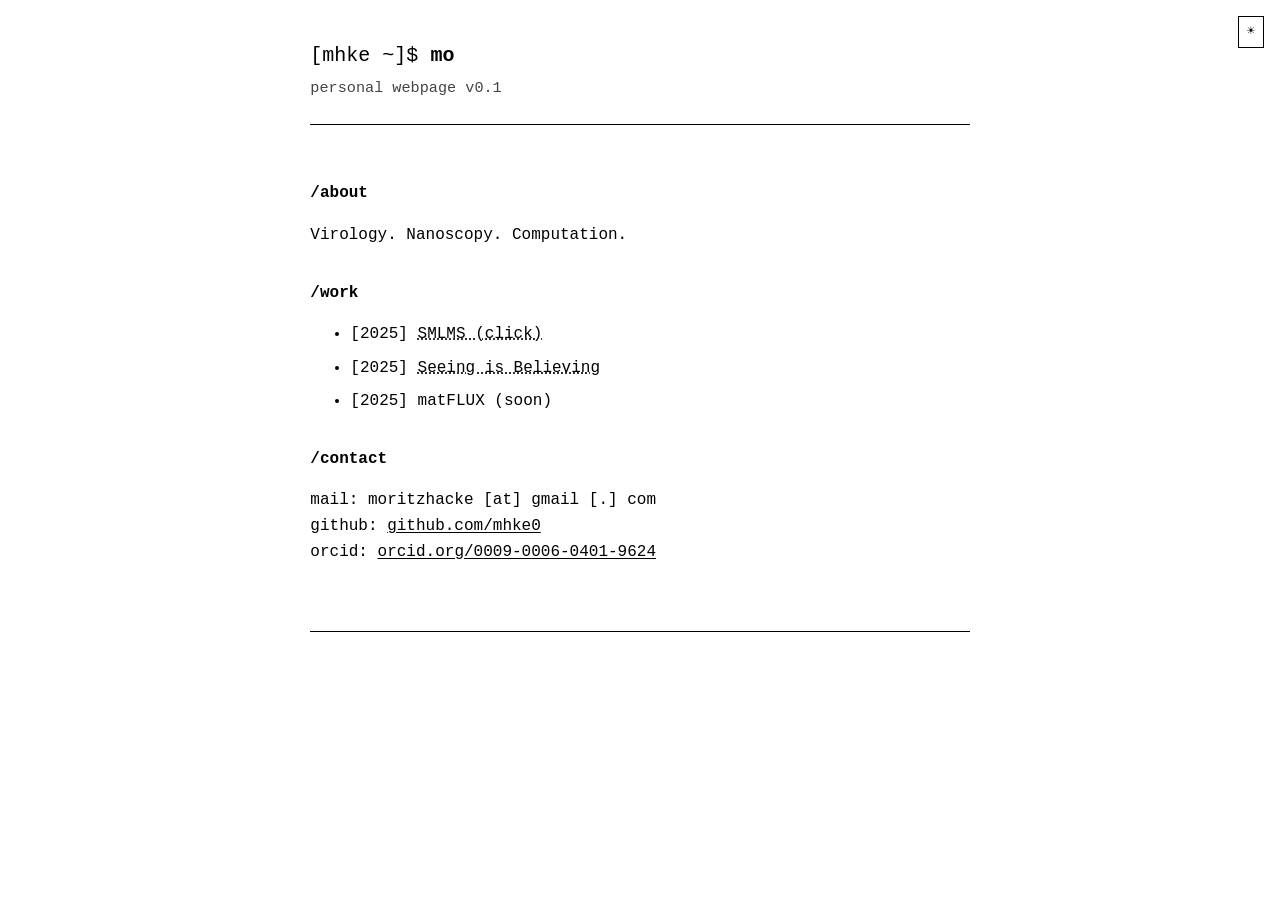
==== index.html @ 0c233b4a "SiB" ====
<!DOCTYPE html>
<html lang="en">
<head>
  <meta charset="utf-8" />
  <meta name="viewport" content="width=device-width, initial-scale=1" />
  <title>mhke.de</title>
  <meta name="description" content="Moritz Hacke - Virology, Nanoscopy, Computation. Physician-scientist in virology, specialized in HIV-1 super-resolution microscopy, and software development for nanoscale imaging and viral protein analysis." />
  <meta name="theme-color" content="#FFF">
  <style>
    :root {
      --bg: #fff;
      --fg: #000;
      --muted: #444;
      --border: #000;
      --maxw: 72ch;
      --pad: 16px;
    }

    [data-theme="dark"] {
      --bg: #0d1117;
      --fg: #c9d1d9;
      --muted: #8b949e;
      --border: #30363d;
    }

    * { box-sizing: border-box; }

    html, body {
      background: var(--bg);
      color: var(--fg);
      font: 16px/1.6 "IBM Plex Mono", "SF Mono", ui-monospace, SFMono-Regular, Menlo, Consolas, "Roboto Mono", "Ubuntu Mono", "Liberation Mono", "Courier New", monospace;
      margin: 0;
    }

    a { color: inherit; text-underline-offset: 0.15em; }
    a:hover, a:focus { text-decoration-thickness: 0.15em; }

    .container { max-width: var(--maxw); margin: 0 auto; padding: var(--pad); }

    header { padding: 24px 0; border-bottom: 1px solid var(--border); }
    h1 { font-size: 1.25rem; margin: 0 0 4px 0; }

    .ascii-nav { font-size: 0.95rem; color: var(--muted); }
    .ascii-nav a { padding: 0 0.5ch; text-decoration: none; }
    .ascii-nav a::before { content: "["; }
    .ascii-nav a::after  { content: "]"; }

    main { padding: 24px 0; }
    h2 { font-size: 1rem; margin: 2rem 0 0.5rem; }
    pre, code { font: inherit; }

    hr { border: 0; border-top: 1px dashed var(--border); margin: 2rem 0; }

    .prompt { display: flex; align-items: baseline; gap: 0.5ch; }
    .prompt .label { color: var(--muted); }


    @keyframes blink { 0%, 49% { opacity: 1; } 50%, 100% { opacity: 0; } }

    /* Typing effect */
    .typing-text {
      font-weight: bold;
    }
    
    /* Hide caret during typing animation */
    .typing .caret {
      display: none;
    }

    /* Respect users who prefer reduced motion */
    @media (prefers-reduced-motion: reduce) {
      .caret { animation: none; }
    }

    footer { padding: 24px 0; border-top: 1px solid var(--border); font-size: 0.9rem; color: var(--muted); }

    /* Dark mode toggle */
    .theme-toggle {
      position: absolute;
      top: var(--pad);
      right: var(--pad);
      background: none;
      border: 1px solid var(--border);
      color: var(--fg);
      font: inherit;
      padding: 4px 8px;
      cursor: pointer;
      font-size: 0.85rem;
    }
    .theme-toggle:hover {
      background: var(--muted);
      color: var(--bg);
    }

    /* Expandable sections */
    .expandable {
      cursor: pointer;
      text-decoration: underline;
      text-decoration-style: dotted;
    }
    .expandable:hover {
      text-decoration-style: solid;
    }
    .collapsible {
      max-height: 0;
      overflow: hidden;
      transition: max-height 0.3s ease-out;
      margin-top: 0.5rem;
      padding-left: 1ch;
      border-left: 2px solid var(--muted);
    }
    .collapsible.open {
      max-height: 500px;
      transition: max-height 0.3s ease-in;
    }
    .collapsible p {
      margin: 0.5rem 0;
      font-size: 0.9rem;
      color: var(--muted);
    }

    /* Terminal input styling */
    #terminal-input {
      background: transparent;
      border: none;
      outline: none;
      color: var(--fg);
      font: inherit;
      font-weight: bold;
      padding: 0;
      margin: 0;
      width: 20ch;
      caret-color: transparent; /* Hide default cursor */
      position: relative;
    }
    #terminal-input::placeholder {
      color: var(--muted);
      opacity: 0.7;
    }

    /* Block cursor simulation */
    .terminal-container {
      position: relative;
      display: inline;
    }

    .block-cursor {
      position: absolute;
      top: 0;
      pointer-events: none;
      background: var(--fg);
      color: var(--bg);
      width: 0.65ch;
      height: 1.05em;
      animation: blink 1.5s steps(2, start) infinite;
      z-index: 1;
      vertical-align: -0.15em;
    }

    /* Hide block cursor during typing animation */
    .typing .block-cursor {
      display: none;
    }

    /* Disable input during typing animation */
    .typing #terminal-input {
      pointer-events: none;
    }

    /* Utility: screen-reader only text */
    .visually-hidden { position: absolute; clip: rect(0 0 0 0); clip-path: inset(50%); height: 1px; width: 1px; overflow: hidden; white-space: nowrap; }
  </style>
</head>
<body>
  <button class="theme-toggle" onclick="toggleTheme()" aria-label="Toggle dark mode">
    <span id="theme-icon">☀</span>
  </button>
  <div class="container">
    <header>
      <h1 style="font-weight: normal;" class="typing">[mhke ~]$ <span class="terminal-container"><input type="text" id="terminal-input" autocomplete="off" spellcheck="false"><span class="block-cursor" id="block-cursor"></span></span><span class="visually-hidden"> Interactive terminal input</span></h1>
      <nav class="ascii-nav" aria-label="Primary">
        personal webpage v0.1
      </nav>
    </header>

    <main>
      <h2 id="about">/about</h2>
      <p>Virology. Nanoscopy. Computation.</p>
      <h2 id="work">/work</h2>
      <ul>
        <li>[2025] <span class="expandable" onclick="toggleSection('smlms')">SMLMS (click)</span>
          <div id="smlms" class="collapsible">
            <p>3D MINFLUX and DNA-PAINT resolves nanoarchitecture of HIV-1 particles</p>
            <p>- <a href="smlms/poster.pdf">Poster</a></p>
            <p>- <a href="smlms/movie1.mov">Movie 1</a></p>
            <p>- <a href="smlms/movie2.mov">Movie 2</a></p>
          </div>
        </li>
        <li>[2025] <span class="expandable" onclick="toggleSection('seeing')">Seeing is Believing</span>
          <div id="seeing" class="collapsible">
            <p>Seeing is Believing</p>
            <p>- <a href="smlms/Poster2.pdf">Poster</a></p>
          </div>
        </li>
        <li>[2025] matFLUX (soon)</li>
      </ul>
      <h2 id="contact">/contact</h2>
      <pre>
mail: moritzhacke [at] gmail [.] com
github: <a href="https://github.com/mhke0">github.com/mhke0</a>
orcid: <a href="https://orcid.org/0009-0006-0401-9624">orcid.org/0009-0006-0401-9624</a>
      </pre>
    </main>

    <footer>
    </footer>
  </div>

  <script>
    function toggleTheme() {
      const body = document.body;
      const themeIcon = document.getElementById('theme-icon');
      const currentTheme = body.getAttribute('data-theme');
      
      if (currentTheme === 'dark') {
        body.removeAttribute('data-theme');
        themeIcon.textContent = '☀';
        localStorage.setItem('theme', 'light');
      } else {
        body.setAttribute('data-theme', 'dark');
        themeIcon.textContent = '☾';
        localStorage.setItem('theme', 'dark');
      }
    }

    function toggleSection(id) {
      const section = document.getElementById(id);
      section.classList.toggle('open');
    }

    // Function to update block cursor position
    function updateBlockCursor() {
      const input = document.getElementById('terminal-input');
      const cursor = document.getElementById('block-cursor');
      const cursorPosition = input.selectionStart;
      
      // Create a temporary element to measure text width
      const tempSpan = document.createElement('span');
      tempSpan.style.visibility = 'hidden';
      tempSpan.style.position = 'absolute';
      tempSpan.style.font = window.getComputedStyle(input).font;
      tempSpan.textContent = input.value.substring(0, cursorPosition);
      document.body.appendChild(tempSpan);
      
      const textWidth = tempSpan.offsetWidth;
      document.body.removeChild(tempSpan);
      
      cursor.style.left = textWidth + 'px';
      
      // Show the character under cursor if there is one
      if (cursorPosition < input.value.length) {
        cursor.textContent = input.value.charAt(cursorPosition);
      } else {
        cursor.textContent = ' ';
      }
    }

    // Typing effect function - now types directly into the input
    function typeText(text, speed = 100) {
      const input = document.getElementById('terminal-input');
      const h1Element = input.closest('h1');
      let i = 0;
      
      function typeChar() {
        if (i < text.length) {
          input.value += text.charAt(i);
          i++;
          setTimeout(typeChar, speed);
        } else {
          // Enable input after typing is complete
          h1Element.classList.remove('typing');
          input.focus(); // Focus the input so cursor appears
          updateBlockCursor(); // Position the block cursor
        }
      }
      
      typeChar();
    }

    // Initialize on page load
    document.addEventListener('DOMContentLoaded', function() {
      // Check if user prefers reduced motion
      const prefersReducedMotion = window.matchMedia('(prefers-reduced-motion: reduce)').matches;
      
      if (!prefersReducedMotion) {
        // Start typing effect
        setTimeout(() => {
          typeText('moritz hacke', 150);
        }, 800); // Small delay before starting
      } else {
        // If user prefers reduced motion, show text immediately
        const input = document.getElementById('terminal-input');
        input.value = 'moritz hacke';
        const h1Element = document.querySelector('h1');
        h1Element.classList.remove('typing');
        input.focus();
        updateBlockCursor();
      }
    });

    const savedTheme = localStorage.getItem('theme');
    
    if (savedTheme === 'dark') {
      document.body.setAttribute('data-theme', 'dark');
      document.getElementById('theme-icon').textContent = '☾';
    }

    // Terminal functionality
    function handleCommand(command) {
      const cmd = command.trim().toLowerCase();
      switch(cmd) {
        case 'clear':
          document.getElementById('terminal-input').value = '';
          return;
        case 'help':
          alert('Available commands: help, clear, about, contact, ls, mail');
          break;
        case 'about':
          document.getElementById('about').scrollIntoView({ behavior: 'smooth' });
          break;
        case 'contact':
          document.getElementById('contact').scrollIntoView({ behavior: 'smooth' });
          break;
        case 'ls':
          alert('about/  work/  contact/');
          break;
        case 'steffi':
          // Easter egg: add heart to the nav
          const nav = document.querySelector('.ascii-nav');
          if (!nav.textContent.includes('♥')) {
            nav.textContent += ' ♥';
          }
          break;
        case 'mail':
          // Open mailto link
          window.open('mailto:moritzhacke@gmail.com', '_blank');
          break;
        case '':
          break;
        default:
          alert(`Command not found: ${cmd}`);
      }
      document.getElementById('terminal-input').value = '';
    }

    // Add event listener for terminal input
    setTimeout(() => {
      const terminalInput = document.getElementById('terminal-input');
      
      // Handle commands
      terminalInput.addEventListener('keypress', function(e) {
        if (e.key === 'Enter') {
          handleCommand(this.value);
        }
      });
      
      // Update cursor position on input changes
      terminalInput.addEventListener('input', updateBlockCursor);
      terminalInput.addEventListener('keyup', updateBlockCursor);
      terminalInput.addEventListener('click', updateBlockCursor);
      terminalInput.addEventListener('focus', updateBlockCursor);
      
      // Focus input when clicking anywhere on the header
      document.querySelector('header').addEventListener('click', function() {
        if (!document.querySelector('.typing')) {
          terminalInput.focus();
          updateBlockCursor();
        }
      });
    }, 100);
  </script>
</body>
</html>
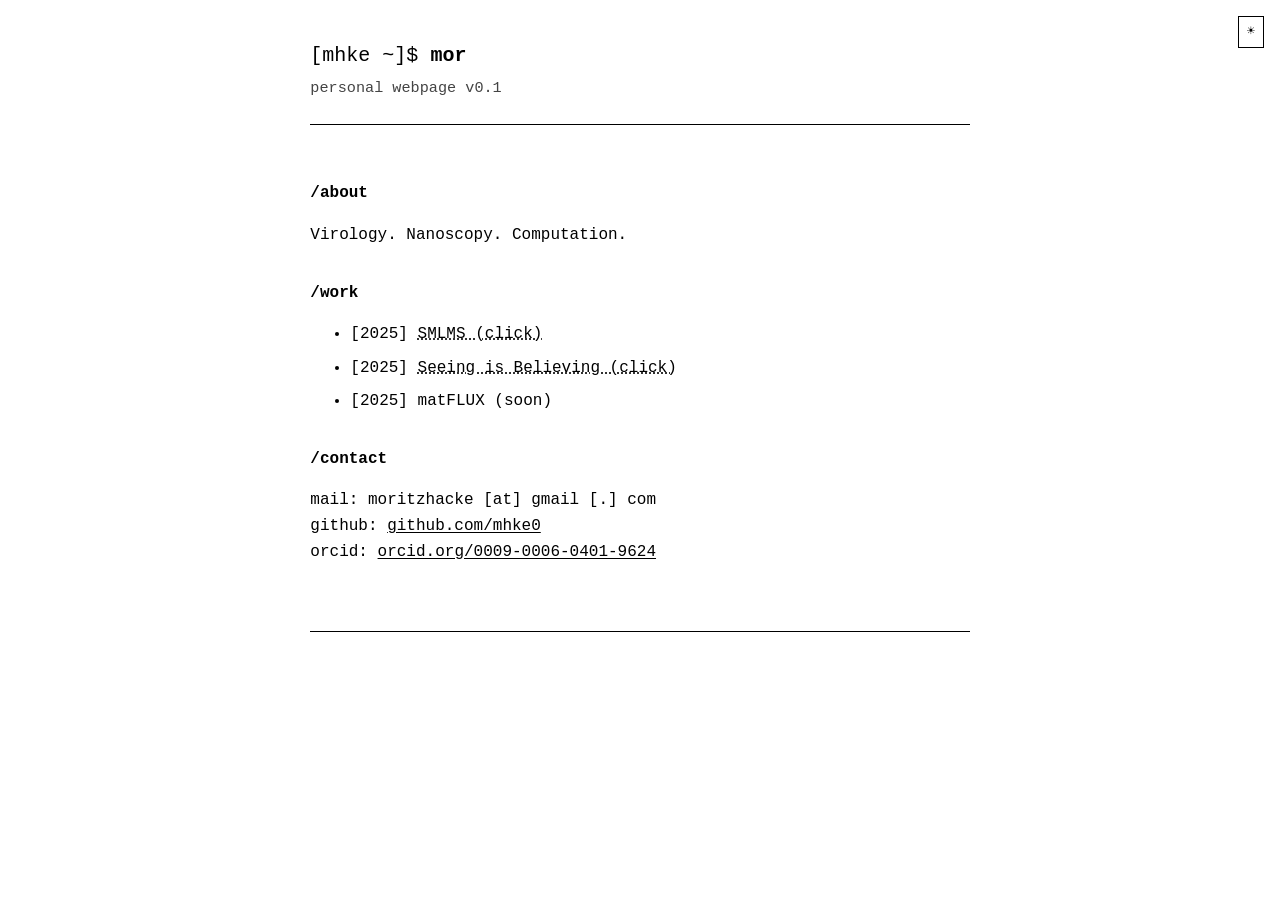
==== commit 4a72930f: "SiB2" ====
--- a/index.html
+++ b/index.html
@@ -196,10 +196,12 @@
             <p>- <a href="smlms/movie2.mov">Movie 2</a></p>
           </div>
         </li>
-        <li>[2025] <span class="expandable" onclick="toggleSection('seeing')">Seeing is Believing</span>
+        <li>[2025] <span class="expandable" onclick="toggleSection('seeing')">Seeing is Believing (click)</span>
           <div id="seeing" class="collapsible">
-            <p>Seeing is Believing</p>
+            <p>3D MINFLUX and DNA-PAINT resolves nanoarchitecture of HIV-1 particles</p>
             <p>- <a href="smlms/Poster2.pdf">Poster</a></p>
+            <p>- <a href="smlms/movie1.mov">Movie 1</a></p>
+            <p>- <a href="smlms/movie2.mov">Movie 2</a></p>
           </div>
         </li>
         <li>[2025] matFLUX (soon)</li>
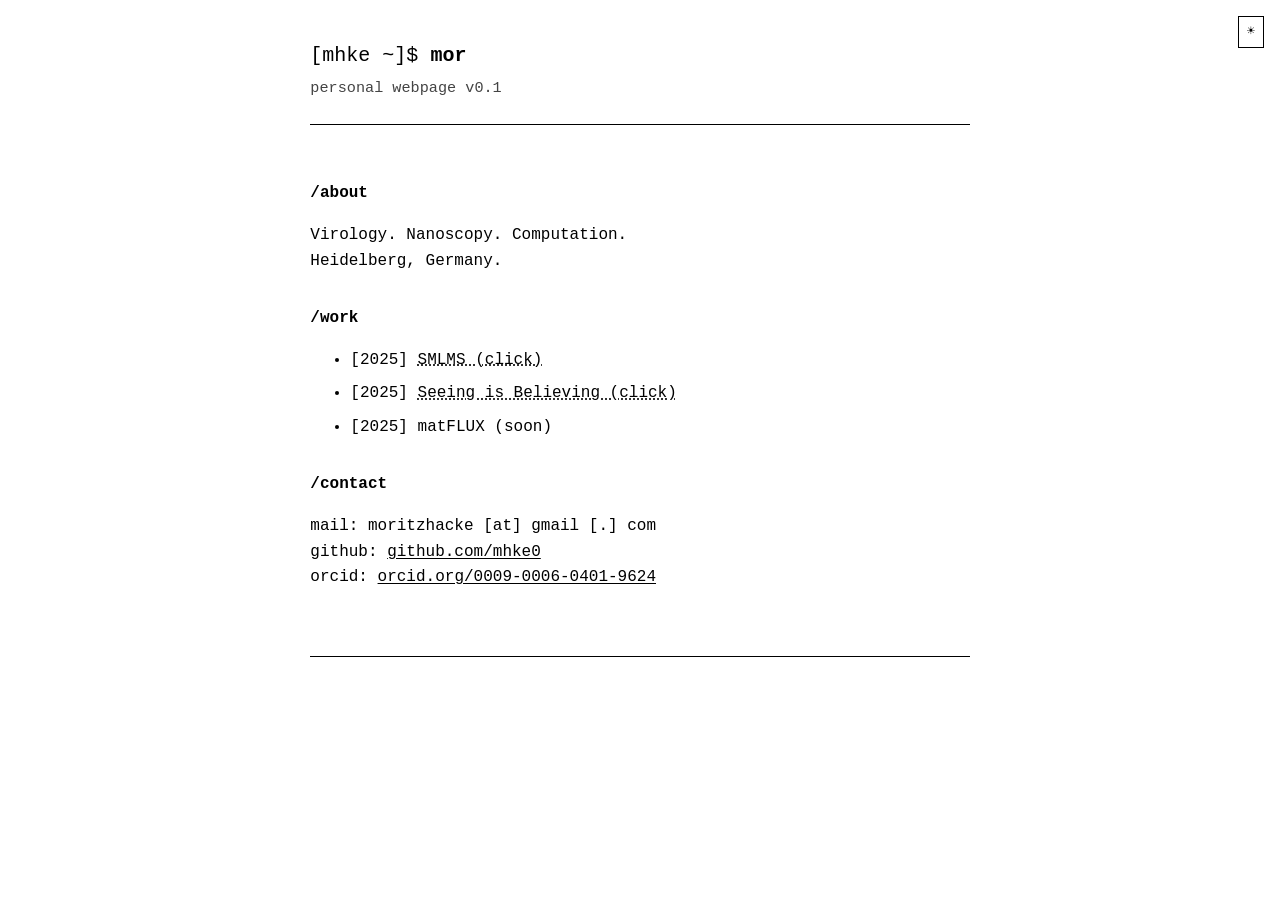
==== commit 61aa6c1e: "HD" ====
--- a/index.html
+++ b/index.html
@@ -185,7 +185,7 @@
 
     <main>
       <h2 id="about">/about</h2>
-      <p>Virology. Nanoscopy. Computation.</p>
+      <p>Virology. Nanoscopy. Computation.<br>Heidelberg, Germany.</p>
       <h2 id="work">/work</h2>
       <ul>
         <li>[2025] <span class="expandable" onclick="toggleSection('smlms')">SMLMS (click)</span>
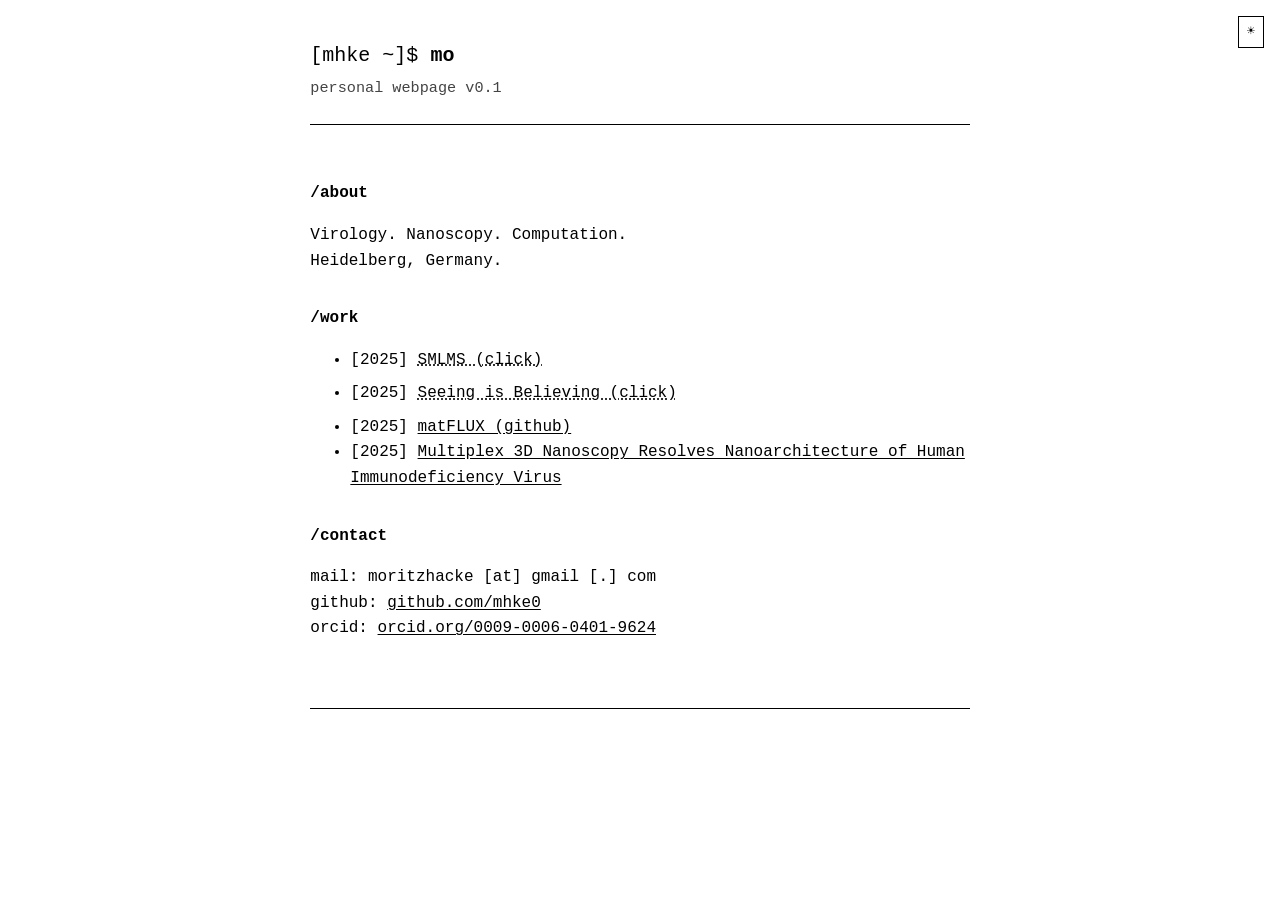
==== commit c5c9483c: "paper link" ====
--- a/index.html
+++ b/index.html
@@ -204,7 +204,8 @@
             <p>- <a href="smlms/movie2.mov">Movie 2</a></p>
           </div>
         </li>
-        <li>[2025] matFLUX (soon)</li>
+        <li>[2025] <a href="https://github.com/mhke0/matflux" target="_blank" rel="noopener">matFLUX (github)</a></li>
+        <li>[2025] <a href="https://pubs.acs.org/doi/10.1021/acsnano.5c12222" target="_blank" rel="noopener">Multiplex 3D Nanoscopy Resolves Nanoarchitecture of Human Immunodeficiency Virus</a></li>
       </ul>
       <h2 id="contact">/contact</h2>
       <pre>
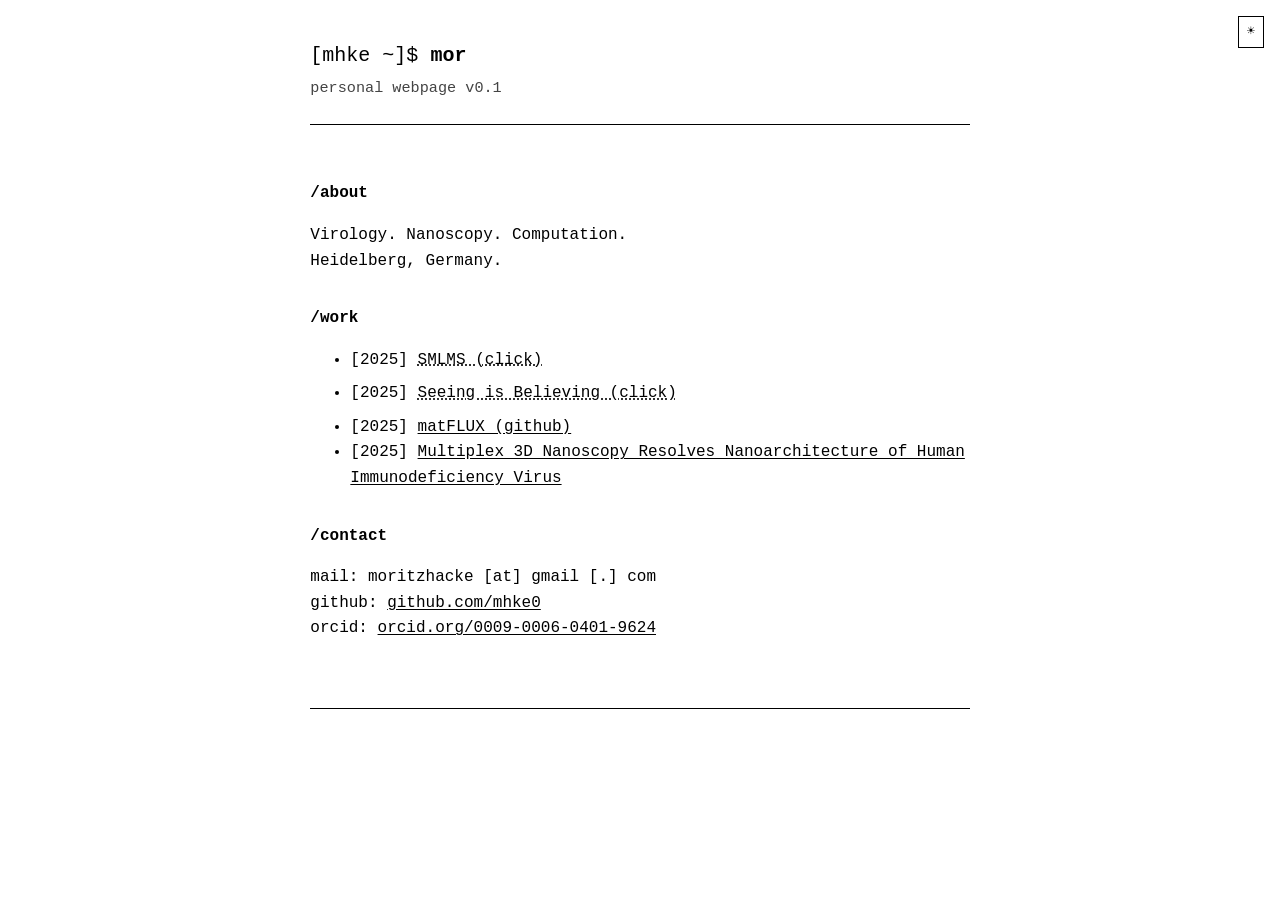
==== commit a2779e5b: "paper link1" ====
--- a/index.html
+++ b/index.html
@@ -205,7 +205,7 @@
           </div>
         </li>
         <li>[2025] <a href="https://github.com/mhke0/matflux" target="_blank" rel="noopener">matFLUX (github)</a></li>
-        <li>[2025] <a href="https://pubs.acs.org/doi/10.1021/acsnano.5c12222" target="_blank" rel="noopener">Multiplex 3D Nanoscopy Resolves Nanoarchitecture of Human Immunodeficiency Virus</a></li>
+        <li>[2025] <a href="https://doi.org/10.1021/acsnano.5c12222" target="_blank" rel="noopener">Multiplex 3D Nanoscopy Resolves Nanoarchitecture of Human Immunodeficiency Virus</a></li>
       </ul>
       <h2 id="contact">/contact</h2>
       <pre>
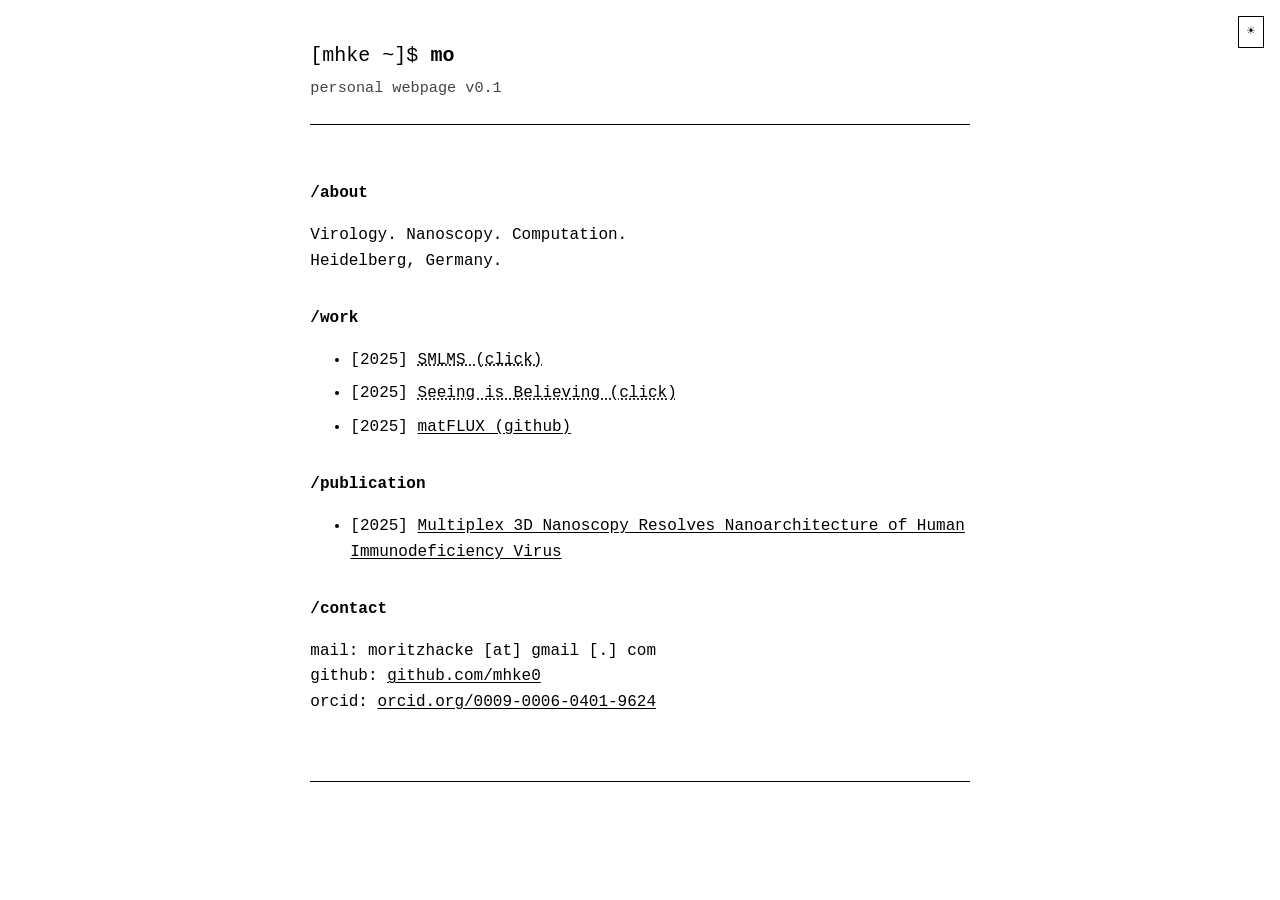
==== commit 4c45cabe: "paper link1" ====
--- a/index.html
+++ b/index.html
@@ -205,6 +205,9 @@
           </div>
         </li>
         <li>[2025] <a href="https://github.com/mhke0/matflux" target="_blank" rel="noopener">matFLUX (github)</a></li>
+      </ul>
+      <h2 id="contact">/publication</h2>
+      <ul>
         <li>[2025] <a href="https://doi.org/10.1021/acsnano.5c12222" target="_blank" rel="noopener">Multiplex 3D Nanoscopy Resolves Nanoarchitecture of Human Immunodeficiency Virus</a></li>
       </ul>
       <h2 id="contact">/contact</h2>
